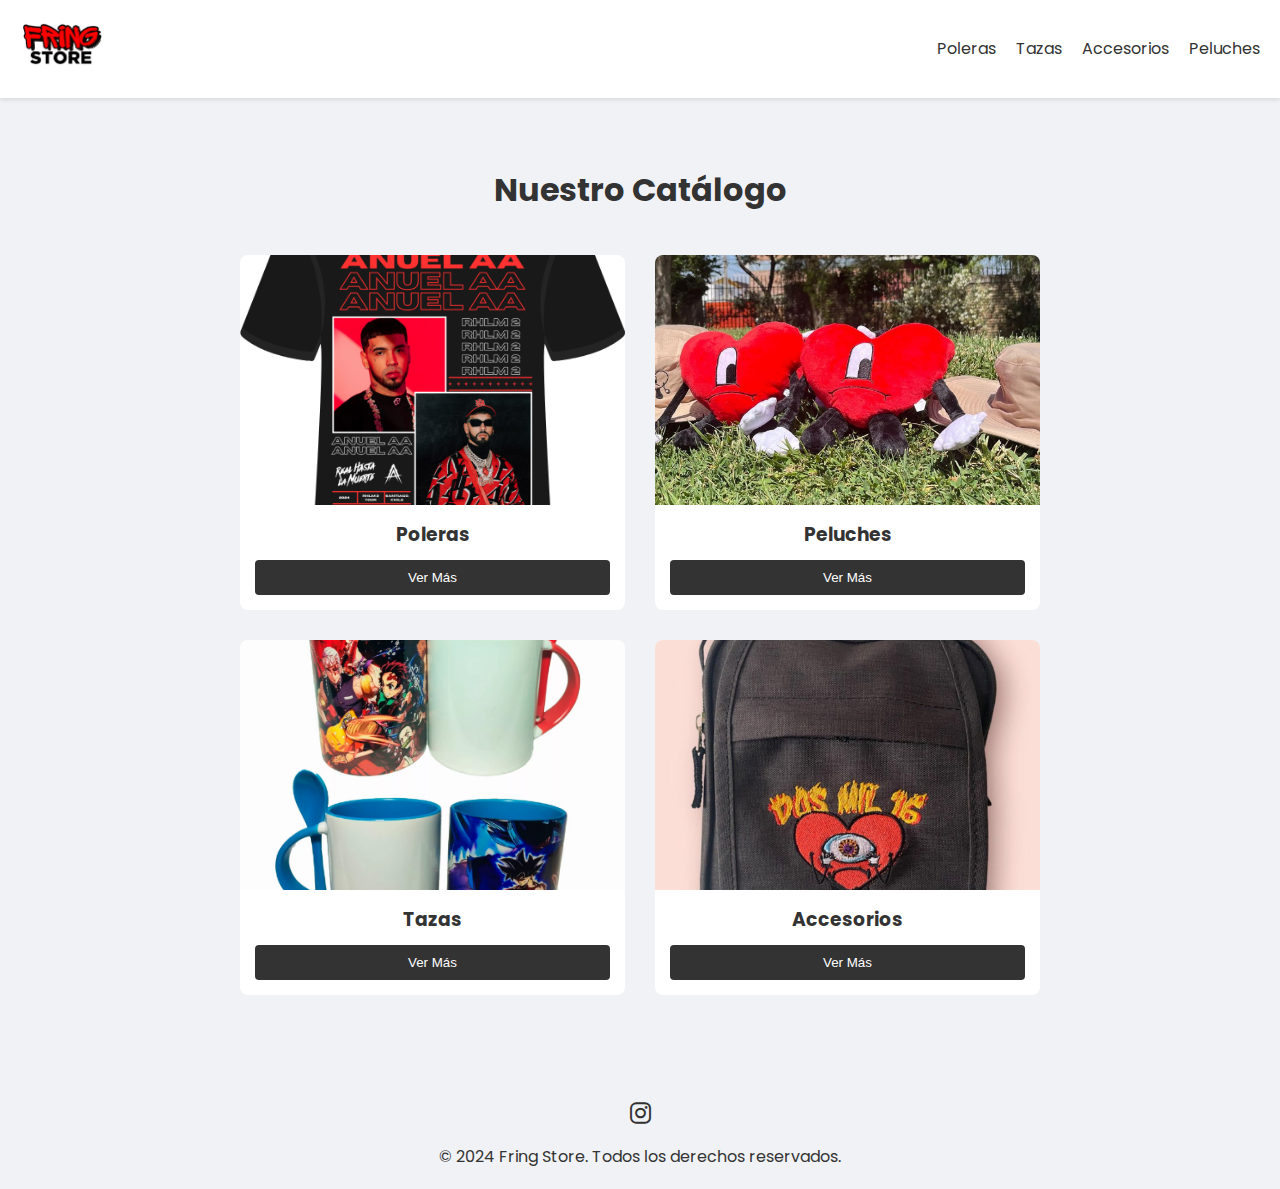
==== index.html @ 5157210a "Add files via upload" ====
<!DOCTYPE html>
<html lang="es">
<head>
    <meta charset="UTF-8">
    <meta name="viewport" content="width=device-width, initial-scale=1.0">
    <title>Fring Store - Catalogo</title>
    <link rel="icon" href="img/title.PNG">
    <link href="https://fonts.googleapis.com/css2?family=Poppins:wght@300;400;600&display=swap" rel="stylesheet">
    <link rel="stylesheet" href="https://cdnjs.cloudflare.com/ajax/libs/font-awesome/6.0.0-beta3/css/all.min.css">
    <style>
       
        body {
            font-family: 'Poppins', sans-serif;
            margin: 0;
            padding: 0;
            background-color: #f0f2f5;
            color: #333333;
            line-height: 1.6;
        }

        .contenedor {
            margin: 0 auto;
            padding: 0 20px;
        }
     
        header {
            background-color: #ffffff;
            box-shadow: 0 2px 4px rgba(0,0,0,0.1);
            padding: 20px 0;
        }

        header .contenedor {
            display: flex;
            justify-content: space-between;
            align-items: center;
        }

        .logo {
            height: 50px;
            width: auto;
        }

        nav ul {
            list-style-type: none;
            padding: 0;
            display: flex;
        }

        nav ul li {
            margin-left: 20px;
        }

        nav ul li a {
            text-decoration: none;
            color: #333333;
            font-weight: 400;
            transition: color 0.3s ease;
        }

        nav ul li a:hover {
            color: #007bff;
        }
        

       
        main {
            padding: 40px 0;
        }

        h2 {
            text-align: center;
            margin-bottom: 40px;
            font-size: 2rem;
        }

        .rejilla {
            display: grid;
            grid-template-columns: repeat(2, 1fr);
            gap: 30px;
            max-width: 800px;
            margin: 0 auto;
        }

        .tarjeta {
            background-color: #ffffff;
            border-radius: 8px;
            overflow: hidden;
            transition: transform 0.3s ease;
            display: flex;
            flex-direction: column;
        }

        .tarjeta:hover {
            transform: translateY(-5px);
        }

        .tarjeta img {
            width: 100%;
            height: 250px;
            object-fit: cover;
        }

        .contenido-tarjeta {
            padding: 15px;
            display: flex;
            flex-direction: column;
            justify-content: space-between;
            flex-grow: 1;
        }

        .tarjeta h3 {
            text-align: center;
            margin: 0 0 10px 0;
        }

        .tarjeta button {
            display: block;
            width: 100%;
            padding: 10px;
            background-color: #333333;
            color: #ffffff;
            border: none;
            border-radius: 4px;
            cursor: pointer;
            transition: background-color 0.3s ease;
        }

        .tarjeta button:hover {
            background-color: #000000;
        }

       
        footer {
           
            padding: 20px 0;
            margin-top: 40px;
        }

        footer .contenedor {
            display: flex;
            flex-direction: column;
            align-items: center;
        }

        .enlaces-sociales {
            margin-bottom: 10px;
        }

        .enlaces-sociales a {
            color: #333333;
            font-size: 24px;
            transition: color 0.3s ease;
        }

        .enlaces-sociales a:hover {
            color: #007bff;
        }

        .texto-pie {
            margin: 0;
            text-align: center;
        }
        .redirigir {
            text-decoration: none;
        }
        
     
        @media (max-width: 768px) {
            header .contenedor {
                flex-direction: column;
            }

            nav ul {
                margin-top: 20px;
            }

            nav ul li {
                margin: 0 10px;
            }

            .rejilla {
                grid-template-columns: 1fr;
            }
        }
        a, a:visited {
            color: inherit;
            text-decoration: none;
        }
        .logo {
    transition: filter 0.5s ease; 
  
}

.logo:hover {
  filter: drop-shadow(0px 0px 5px blue);
  opacity: 0.7; 
  filter: brightness(1.2 blue); 
  transition: filter 0.3s ease;
}
    </style>
</head>
<body>
    <header>
        <div class="contenedor">
            <a href="/catalogo"> 
                <img src="img/logo.PNG" alt="Fring Store Logo" class="logo">
            </a>
            <nav>
                <ul>
                    <li><a href="/poleras.html">Poleras</a></li>
                    <li><a href="/proximamente.html">Tazas</a></li>
                    <li><a href="/accesorios.html">Accesorios</a></li>
                    <li><a href="/proximamente.html">Peluches</a></li>
                </ul>
            </nav>
        </div>
    </header>

    <main>
        <section id="catalogo" class="contenedor">
            <h2>Nuestro Catálogo</h2>
            <div class="rejilla">
                <a href="/poleras.html" class="redirigir">
                <div class="tarjeta" id="poleras">
                    <img src="img/anuel.png" alt="Poleras">
                    <div class="contenido-tarjeta">
                        <h3>Poleras</h3>
                        <button>Ver Más</button>
                    </div>
                </div></a>
                <a href="/accesorios.html" class="redirigir">
                <div class="tarjeta" id="peluches">
                    <img src="img/peluche.png" alt="Peluches">
                    <div class="contenido-tarjeta">
                        <h3>Peluches</h3>
                        <button>Ver Más</button>
                    </div>
                </div></a>
                <a href="/proximamente.html" class="redirigir">
                <div class="tarjeta" id="tazas">
                    <img src="img/tazas.png" alt="Tazas">
                    <div class="contenido-tarjeta">
                        <h3>Tazas</h3>
                        <button>Ver Más</button>
                    </div>
                </div></a>
                <a href="/proximamente.html" class="redirigir">
                <div class="tarjeta" id="accesorios">
                    <img src="img/accesorios.png" alt="Accesorios">
                    <div class="contenido-tarjeta">
                        <h3>Accesorios</h3>
                        <button>Ver Más</button>
                    </div>
                </div></a>
            </div>
        </section>
    </main>

    <footer>
        <div class="contenedor">
            <div class="enlaces-sociales">
                <a href="https://www.instagram.com/fring_store" target="_blank" rel="noopener noreferrer"><i class="fab fa-instagram"></i></a>
            </div>
            <p class="texto-pie">&copy; 2024 Fring Store. Todos los derechos reservados.</p>
        </div>
    </footer>
</body>
</html>
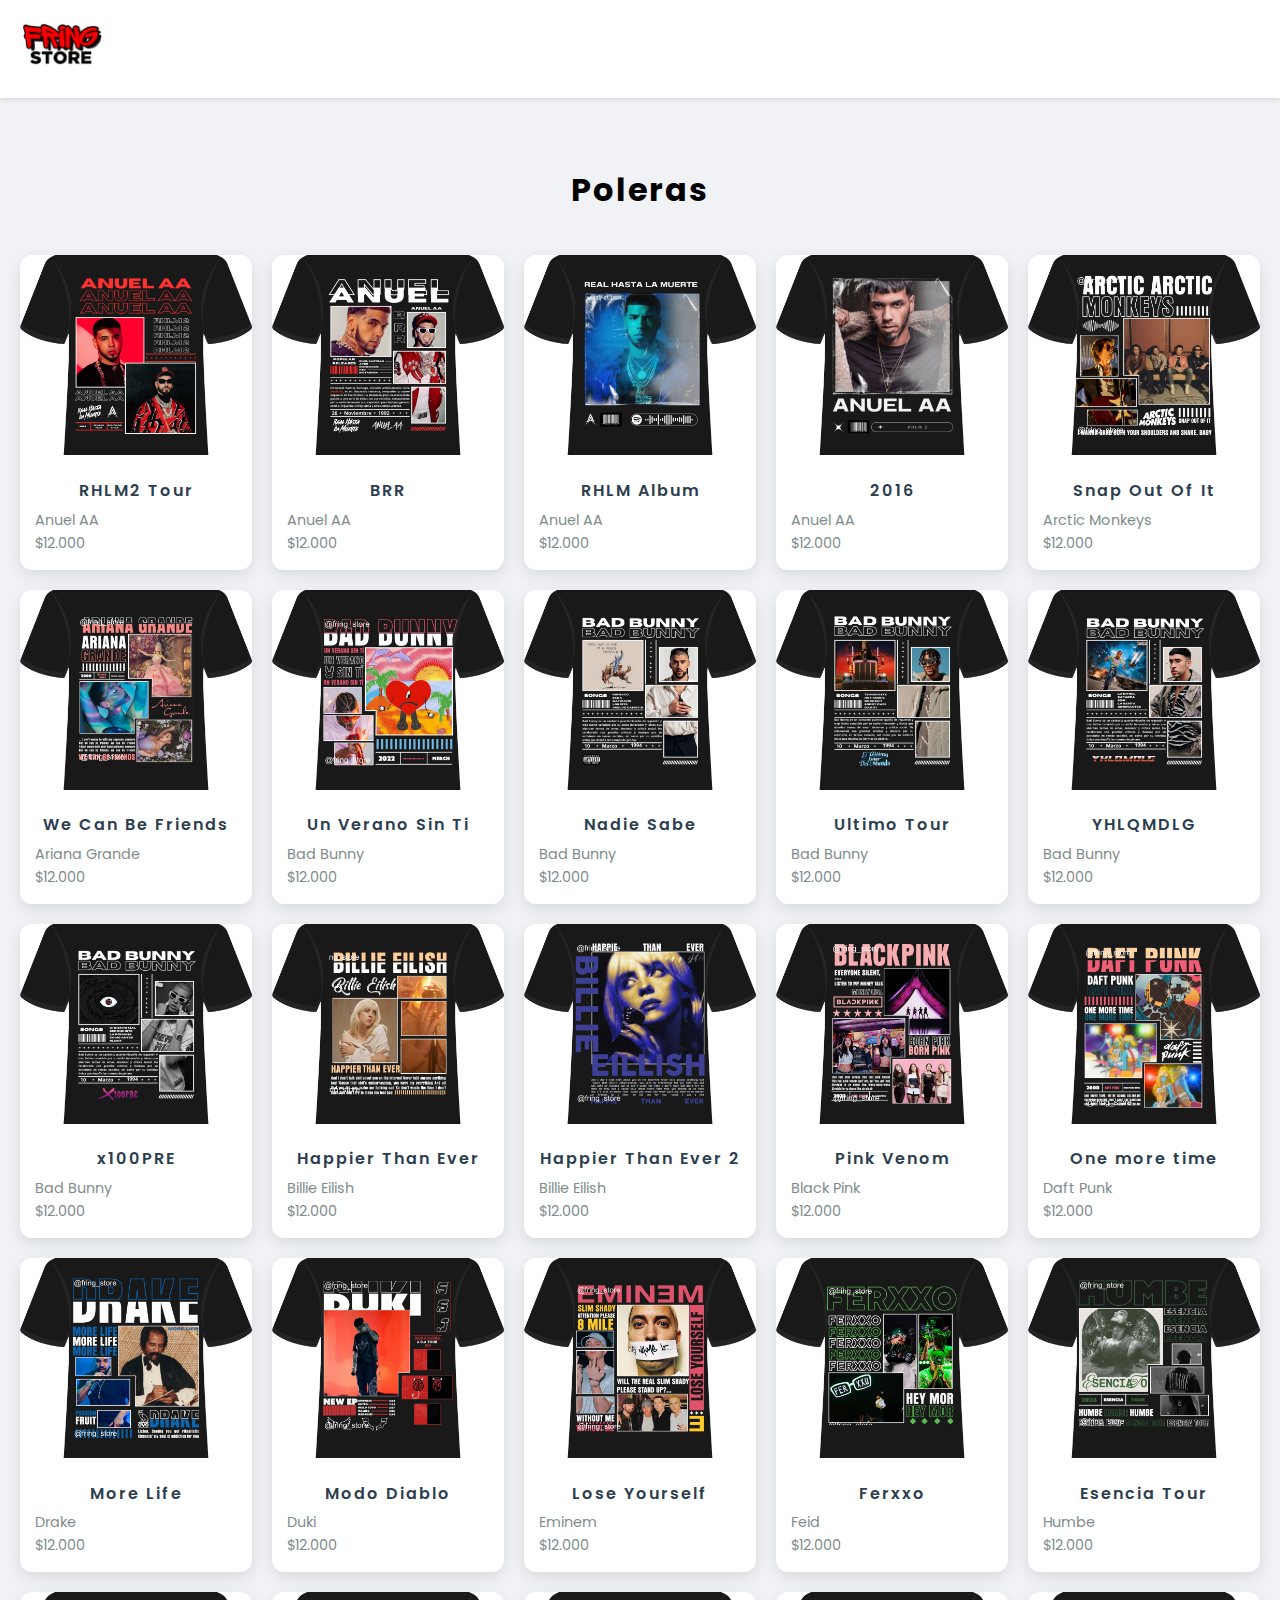
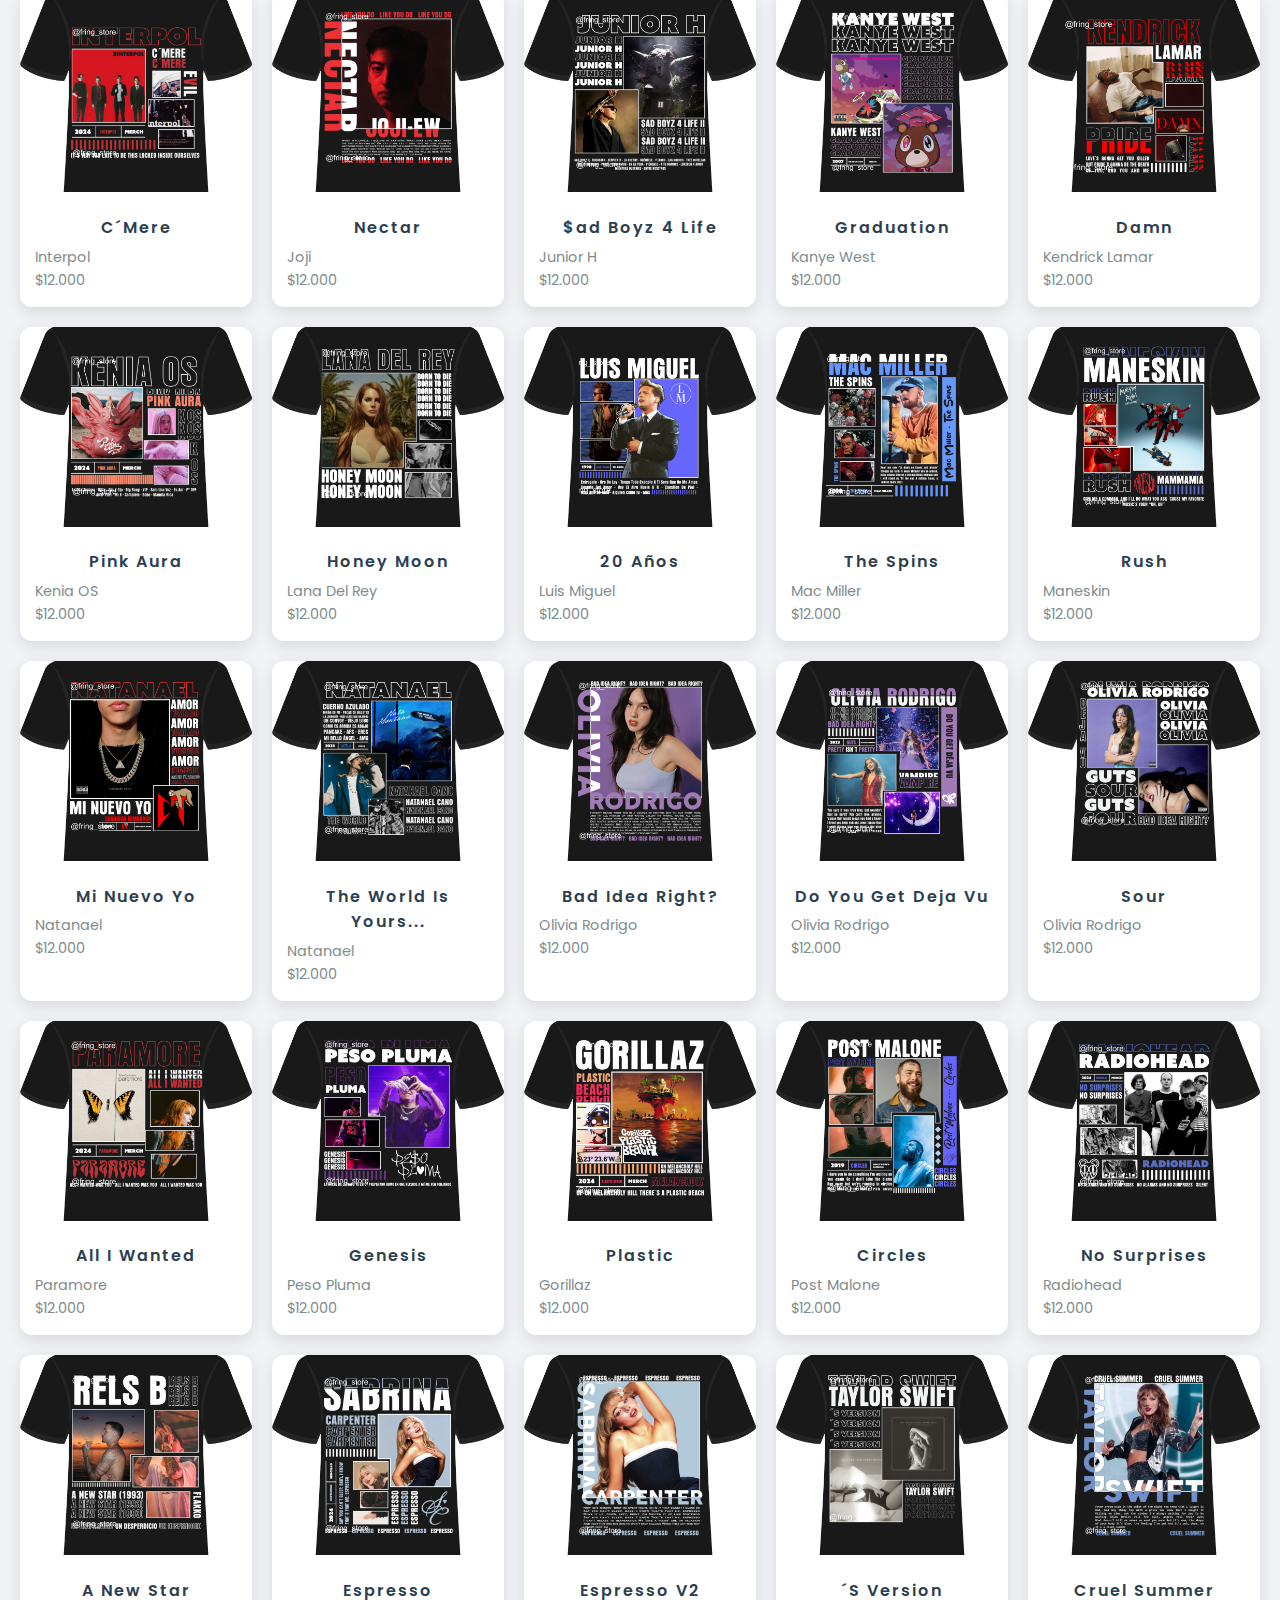
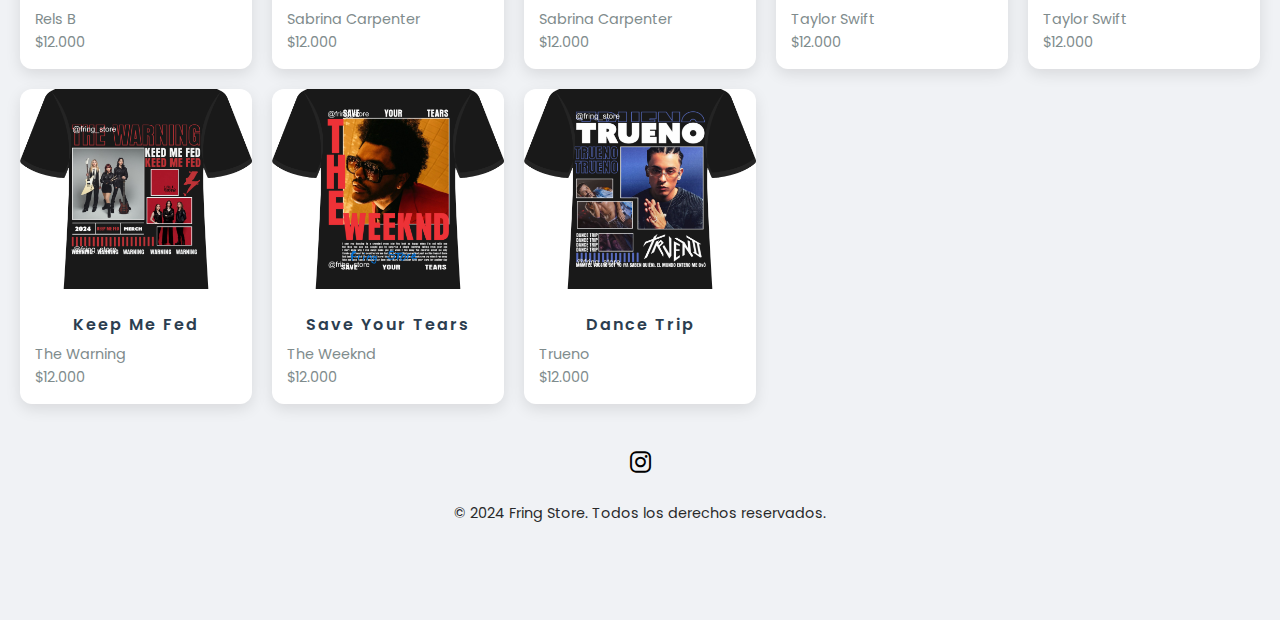
==== commit b069c7b8: "Update index.html" ====
--- a/index.html
+++ b/index.html
@@ -3,266 +3,448 @@
 <head>
     <meta charset="UTF-8">
     <meta name="viewport" content="width=device-width, initial-scale=1.0">
-    <title>Fring Store - Catalogo</title>
+    <title>Fring Store - Catálogo de Camisetas de Cantantes</title>
     <link rel="icon" href="img/title.PNG">
     <link href="https://fonts.googleapis.com/css2?family=Poppins:wght@300;400;600&display=swap" rel="stylesheet">
-    <link rel="stylesheet" href="https://cdnjs.cloudflare.com/ajax/libs/font-awesome/6.0.0-beta3/css/all.min.css">
-    <style>
-       
-        body {
-            font-family: 'Poppins', sans-serif;
-            margin: 0;
-            padding: 0;
-            background-color: #f0f2f5;
-            color: #333333;
-            line-height: 1.6;
-        }
+    <link rel="stylesheet" href="https://cdnjs.cloudflare.com/ajax/libs/font-awesome/6.4.0/css/all.min.css">
+    <link rel="stylesheet" href="styles.css">
+</head>
 
-        .contenedor {
-            margin: 0 auto;
-            padding: 0 20px;
-        }
-     
-        header {
-            background-color: #ffffff;
-            box-shadow: 0 2px 4px rgba(0,0,0,0.1);
-            padding: 20px 0;
-        }
-
-        header .contenedor {
-            display: flex;
-            justify-content: space-between;
-            align-items: center;
-        }
-
-        .logo {
-            height: 50px;
-            width: auto;
-        }
-
-        nav ul {
-            list-style-type: none;
-            padding: 0;
-            display: flex;
-        }
-
-        nav ul li {
-            margin-left: 20px;
-        }
-
-        nav ul li a {
-            text-decoration: none;
-            color: #333333;
-            font-weight: 400;
-            transition: color 0.3s ease;
-        }
-
-        nav ul li a:hover {
-            color: #007bff;
-        }
-        
-
-       
-        main {
-            padding: 40px 0;
-        }
-
-        h2 {
-            text-align: center;
-            margin-bottom: 40px;
-            font-size: 2rem;
-        }
-
-        .rejilla {
-            display: grid;
-            grid-template-columns: repeat(2, 1fr);
-            gap: 30px;
-            max-width: 800px;
-            margin: 0 auto;
-        }
-
-        .tarjeta {
-            background-color: #ffffff;
-            border-radius: 8px;
-            overflow: hidden;
-            transition: transform 0.3s ease;
-            display: flex;
-            flex-direction: column;
-        }
-
-        .tarjeta:hover {
-            transform: translateY(-5px);
-        }
-
-        .tarjeta img {
-            width: 100%;
-            height: 250px;
-            object-fit: cover;
-        }
-
-        .contenido-tarjeta {
-            padding: 15px;
-            display: flex;
-            flex-direction: column;
-            justify-content: space-between;
-            flex-grow: 1;
-        }
-
-        .tarjeta h3 {
-            text-align: center;
-            margin: 0 0 10px 0;
-        }
-
-        .tarjeta button {
-            display: block;
-            width: 100%;
-            padding: 10px;
-            background-color: #333333;
-            color: #ffffff;
-            border: none;
-            border-radius: 4px;
-            cursor: pointer;
-            transition: background-color 0.3s ease;
-        }
-
-        .tarjeta button:hover {
-            background-color: #000000;
-        }
-
-       
-        footer {
-           
-            padding: 20px 0;
-            margin-top: 40px;
-        }
-
-        footer .contenedor {
-            display: flex;
-            flex-direction: column;
-            align-items: center;
-        }
-
-        .enlaces-sociales {
-            margin-bottom: 10px;
-        }
-
-        .enlaces-sociales a {
-            color: #333333;
-            font-size: 24px;
-            transition: color 0.3s ease;
-        }
-
-        .enlaces-sociales a:hover {
-            color: #007bff;
-        }
-
-        .texto-pie {
-            margin: 0;
-            text-align: center;
-        }
-        .redirigir {
-            text-decoration: none;
-        }
-        
-     
-        @media (max-width: 768px) {
-            header .contenedor {
-                flex-direction: column;
-            }
-
-            nav ul {
-                margin-top: 20px;
-            }
-
-            nav ul li {
-                margin: 0 10px;
-            }
-
-            .rejilla {
-                grid-template-columns: 1fr;
-            }
-        }
-        a, a:visited {
-            color: inherit;
-            text-decoration: none;
-        }
-        .logo {
-    transition: filter 0.5s ease; 
-  
-}
-
-.logo:hover {
-  filter: drop-shadow(0px 0px 5px blue);
-  opacity: 0.7; 
-  filter: brightness(1.2 blue); 
-  transition: filter 0.3s ease;
-}
-    </style>
-</head>
 <body>
     <header>
         <div class="contenedor">
-            <a href="/catalogo"> 
+            <a href="/index.html"> 
                 <img src="img/logo.PNG" alt="Fring Store Logo" class="logo">
             </a>
-            <nav>
-                <ul>
-                    <li><a href="/poleras.html">Poleras</a></li>
-                    <li><a href="/proximamente.html">Tazas</a></li>
-                    <li><a href="/accesorios.html">Accesorios</a></li>
-                    <li><a href="/proximamente.html">Peluches</a></li>
-                </ul>
-            </nav>
+            
         </div>
     </header>
+    <main>
+    <div class="container">
+        <h2>Poleras</h2>
+        <div class="product-grid">
+            <div class="product-card">
+                <img src="img/anuel.png" alt="" class="product-image">
+                <div class="product-info">
+                    <h2 class="product-name">RHLM2 Tour</h2>
+                    <p class="product-artist">Anuel AA</p>
+                    <p class="product-artist">$12.000</p>
+                </div>
+            </div>
+            <div class="product-card">
+                <img src="img/45.png" alt="" class="product-image">
+                <div class="product-info">
+                    <h2 class="product-name">BRR</h2>
+                    <p class="product-artist">Anuel AA</p>
+                    <p class="product-artist">$12.000</p>
+                </div>
+            </div>
+            <div class="product-card">
+                <img src="img/46.png" alt="" class="product-image">
+                <div class="product-info">
+                    <h2 class="product-name">RHLM Album</h2>
+                    <p class="product-artist">Anuel AA</p>
+                    <p class="product-artist">$12.000</p>
+                </div>
+            </div>
+            <div class="product-card">
+                <img src="img/47.png" alt="" class="product-image">
+                <div class="product-info">
+                    <h2 class="product-name">2016</h2>
+                    <p class="product-artist">Anuel AA</p>
+                    <p class="product-artist">$12.000</p>
+                </div>
+            </div>
+            <div class="product-card">
+                <img src="img/1.png" alt="" class="product-image">
+                <div class="product-info">
+                    <h2 class="product-name">Snap Out Of It</h2>
+                    <p class="product-artist">Arctic Monkeys</p>
+                    <p class="product-artist">$12.000</p>
+                </div>
+            </div>
+            <div class="product-card">
+                <img src="img/2.png" alt="" class="product-image">
+                <div class="product-info">
+                    <h2 class="product-name">We Can Be Friends</h2>
+                    <p class="product-artist">Ariana Grande</p>
+                    <p class="product-artist">$12.000</p>
+                </div>
+            </div>
+            <div class="product-card">
+                <img src="img/3.png" alt="" class="product-image">
+                <div class="product-info">
+                    <h2 class="product-name">Un Verano Sin Ti</h2>
+                    <p class="product-artist">Bad Bunny</p>
+                    <p class="product-artist">$12.000</p>
+                </div>
+            </div>
+            <div class="product-card">
+                <img src="img/41.png" alt="" class="product-image">
+                <div class="product-info">
+                    <h2 class="product-name">Nadie Sabe</h2>
+                    <p class="product-artist">Bad Bunny</p>
+                    <p class="product-artist">$12.000</p>
+                </div>
+            </div>
+            <div class="product-card">
+                <img src="img/42.png" alt="" class="product-image">
+                <div class="product-info">
+                    <h2 class="product-name">Ultimo Tour</h2>
+                    <p class="product-artist">Bad Bunny</p>
+                    <p class="product-artist">$12.000</p>
+                </div>
+            </div>
+            <div class="product-card">
+                <img src="img/43.png" alt="" class="product-image">
+                <div class="product-info">
+                    <h2 class="product-name">YHLQMDLG</h2>
+                    <p class="product-artist">Bad Bunny</p>
+                    <p class="product-artist">$12.000</p>
+                </div>
+            </div>
+            <div class="product-card">
+                <img src="img/44.png" alt="" class="product-image">
+                <div class="product-info">
+                    <h2 class="product-name">x100PRE</h2>
+                    <p class="product-artist">Bad Bunny</p>
+                    <p class="product-artist">$12.000</p>
+                </div>
+            </div>
+            <div class="product-card">
+                <img src="img/4.png" alt="" class="product-image">
+                <div class="product-info">
+                    <h2 class="product-name">Happier Than Ever</h2>
+                    <p class="product-artist">Billie Eilish</p>
+                    <p class="product-artist">$12.000</p>
+                </div>
+            </div>
+            <div class="product-card">
+                <img src="img/5.png" alt="" class="product-image">
+                <div class="product-info">
+                    <h2 class="product-name">Happier Than Ever 2</h2>
+                    <p class="product-artist">Billie Eilish</p>
+                    <p class="product-artist">$12.000</p>
+                </div>
+            </div>
+            <div class="product-card">
+                <img src="img/6.png" alt="" class="product-image">
+                <div class="product-info">
+                    <h2 class="product-name">Pink Venom</h2>
+                    <p class="product-artist">Black Pink</p>
+                    <p class="product-artist">$12.000</p>
+                </div>
+            </div>
+            <div class="product-card">
+                <img src="img/7.png" alt="" class="product-image">
+                <div class="product-info">
+                    <h2 class="product-name">One more time</h2>
+                    <p class="product-artist">Daft Punk</p>
+                    <p class="product-artist">$12.000</p>
+                </div>
+            </div>
+            <div class="product-card">
+                <img src="img/8.png" alt="" class="product-image">
+                <div class="product-info">
+                    <h2 class="product-name">More Life</h2>
+                    <p class="product-artist">Drake</p>
+                    <p class="product-artist">$12.000</p>
+                </div>
+            </div>
+            <div class="product-card">
+                <img src="img/9.png" alt="" class="product-image">
+                <div class="product-info">
+                    <h2 class="product-name">Modo Diablo</h2>
+                    <p class="product-artist">Duki</p>
+                    <p class="product-artist">$12.000</p>
+                </div>
+            </div>
+            <div class="product-card">
+                <img src="img/10.png" alt="" class="product-image">
+                <div class="product-info">
+                    <h2 class="product-name">Lose Yourself</h2>
+                    <p class="product-artist">Eminem</p>
+                    <p class="product-artist">$12.000</p>
+                </div>
+            </div>
+            <div class="product-card">
+                <img src="img/11.png" alt="" class="product-image">
+                <div class="product-info">
+                    <h2 class="product-name">Ferxxo</h2>
+                    <p class="product-artist">Feid</p>
+                    <p class="product-artist">$12.000</p>
+                </div>
+            </div>
+            <div class="product-card">
+                <img src="img/12.png" alt="" class="product-image">
+                <div class="product-info">
+                    <h2 class="product-name">Esencia Tour</h2>
+                    <p class="product-artist">Humbe</p>
+                    <p class="product-artist">$12.000</p>
+                </div>
+            </div>
+            <div class="product-card">
+                <img src="img/13.png" alt="" class="product-image">
+                <div class="product-info">
+                    <h2 class="product-name">C´Mere</h2>
+                    <p class="product-artist">Interpol</p>
+                    <p class="product-artist">$12.000</p>
+                </div>
+            </div>
+            <div class="product-card">
+                <img src="img/14.png" alt="" class="product-image">
+                <div class="product-info">
+                    <h2 class="product-name">Nectar</h2>
+                    <p class="product-artist">Joji</p>
+                    <p class="product-artist">$12.000</p>
+                </div>
+            </div>
+            <div class="product-card">
+                <img src="img/15.png" alt="" class="product-image">
+                <div class="product-info">
+                    <h2 class="product-name">$ad Boyz 4 Life</h2>
+                    <p class="product-artist">Junior H</p>
+                    <p class="product-artist">$12.000</p>
+                </div>
+            </div>
+            <div class="product-card">
+                <img src="img/16.png" alt="" class="product-image">
+                <div class="product-info">
+                    <h2 class="product-name">Graduation</h2>
+                    <p class="product-artist">Kanye West</p>
+                    <p class="product-artist">$12.000</p>
+                </div>
+            </div>
+            <div class="product-card">
+                <img src="img/17.png" alt="" class="product-image">
+                <div class="product-info">
+                    <h2 class="product-name">Damn</h2>
+                    <p class="product-artist">Kendrick Lamar</p>
+                    <p class="product-artist">$12.000</p>
+                </div>
+            </div>
+            <div class="product-card">
+                <img src="img/18.png" alt="" class="product-image">
+                <div class="product-info">
+                    <h2 class="product-name">Pink Aura</h2>
+                    <p class="product-artist">Kenia OS</p>
+                    <p class="product-artist">$12.000</p>
+                </div>
+            </div>
+            <div class="product-card">
+                <img src="img/19.png" alt="" class="product-image">
+                <div class="product-info">
+                    <h2 class="product-name">Honey Moon</h2>
+                    <p class="product-artist">Lana Del Rey</p>
+                    <p class="product-artist">$12.000</p>
+                </div>
+            </div>
+            <div class="product-card">
+                <img src="img/20.png" alt="" class="product-image">
+                <div class="product-info">
+                    <h2 class="product-name">20 Años</h2>
+                    <p class="product-artist">Luis Miguel</p>
+                    <p class="product-artist">$12.000</p>
+                </div>
+            </div>
+            <div class="product-card">
+                <img src="img/21.png" alt="" class="product-image">
+                <div class="product-info">
+                    <h2 class="product-name">The Spins</h2>
+                    <p class="product-artist">Mac Miller</p>
+                    <p class="product-artist">$12.000</p>
+                </div>
+            </div>
+            <div class="product-card">
+                <img src="img/22.png" alt="" class="product-image">
+                <div class="product-info">
+                    <h2 class="product-name">Rush</h2>
+                    <p class="product-artist">Maneskin</p>
+                    <p class="product-artist">$12.000</p>
+                </div>
+            </div>
+            <div class="product-card">
+                <img src="img/23.png" alt="" class="product-image">
+                <div class="product-info">
+                    <h2 class="product-name">Mi Nuevo Yo</h2>
+                    <p class="product-artist">Natanael</p>
+                    <p class="product-artist">$12.000</p>
+                </div>
+            </div>
+            <div class="product-card">
+                <img src="img/24.png" alt="" class="product-image">
+                <div class="product-info">
+                    <h2 class="product-name">The World Is Yours...</h2>
+                    <p class="product-artist">Natanael</p>
+                    <p class="product-artist">$12.000</p>
+                </div>
+            </div>
+            <div class="product-card">
+                <img src="img/25.png" alt="" class="product-image">
+                <div class="product-info">
+                    <h2 class="product-name">Bad Idea Right?</h2>
+                    <p class="product-artist">Olivia Rodrigo</p>
+                    <p class="product-artist">$12.000</p>
+                </div>
+            </div>
+            <div class="product-card">
+                <img src="img/26.png" alt="" class="product-image">
+                <div class="product-info">
+                    <h2 class="product-name">Do You Get Deja Vu</h2>
+                    <p class="product-artist">Olivia Rodrigo</p>
+                    <p class="product-artist">$12.000</p>
+                </div>
+            </div>
+            <div class="product-card">
+                <img src="img/27.png" alt="" class="product-image">
+                <div class="product-info">
+                    <h2 class="product-name">Sour</h2>
+                    <p class="product-artist">Olivia Rodrigo</p>
+                    <p class="product-artist">$12.000</p>
+                </div>
+            </div>
+            <div class="product-card">
+                <img src="img/28.png" alt="" class="product-image">
+                <div class="product-info">
+                    <h2 class="product-name">All I Wanted</h2>
+                    <p class="product-artist">Paramore</p>
+                    <p class="product-artist">$12.000</p>
+                </div>
+            </div>
+            <div class="product-card">
+                <img src="img/29.png" alt="" class="product-image">
+                <div class="product-info">
+                    <h2 class="product-name">Genesis</h2>
+                    <p class="product-artist">Peso Pluma</p>
+                    <p class="product-artist">$12.000</p>
+                </div>
+            </div>
+            <div class="product-card">
+                <img src="img/30.png" alt="" class="product-image">
+                <div class="product-info">
+                    <h2 class="product-name">Plastic</h2>
+                    <p class="product-artist">Gorillaz</p>
+                    <p class="product-artist">$12.000</p>
+                </div>
+            </div>
+            <div class="product-card">
+                <img src="img/31.png" alt="" class="product-image">
+                <div class="product-info">
+                    <h2 class="product-name">Circles</h2>
+                    <p class="product-artist">Post Malone</p>
+                    <p class="product-artist">$12.000</p>
+                </div>
+            </div>
+            <div class="product-card">
+                <img src="img/32.png" alt="" class="product-image">
+                <div class="product-info">
+                    <h2 class="product-name">No Surprises</h2>
+                    <p class="product-artist">Radiohead</p>
+                    <p class="product-artist">$12.000</p>
+                </div>
+            </div>
+            <div class="product-card">
+                <img src="img/33.png" alt="" class="product-image">
+                <div class="product-info">
+                    <h2 class="product-name">A New Star</h2>
+                    <p class="product-artist">Rels B</p>
+                    <p class="product-artist">$12.000</p>
+                </div>
+            </div>
+            <div class="product-card">
+                <img src="img/34.png" alt="" class="product-image">
+                <div class="product-info">
+                    <h2 class="product-name">Espresso</h2>
+                    <p class="product-artist">Sabrina Carpenter</p>
+                    <p class="product-artist">$12.000</p>
+                </div>
+            </div>
+            <div class="product-card">
+                <img src="img/35.png" alt="" class="product-image">
+                <div class="product-info">
+                    <h2 class="product-name">Espresso V2</h2>
+                    <p class="product-artist">Sabrina Carpenter</p>
+                    <p class="product-artist">$12.000</p>
+                </div>
+            </div>
+            <div class="product-card">
+                <img src="img/36.png" alt="" class="product-image">
+                <div class="product-info">
+                    <h2 class="product-name">´S Version</h2>
+                    <p class="product-artist">Taylor Swift</p>
+                    <p class="product-artist">$12.000</p>
+                </div>
+            </div>
+            <div class="product-card">
+              <img src="img/37.png" alt="" class="product-image">
+              <div class="product-info">
+                  <h2 class="product-name">Cruel Summer</h2>
+                  <p class="product-artist">Taylor Swift</p>
+                  <p class="product-artist">$12.000</p>
+              </div>
+          </div>
+          <div class="product-card">
+                <img src="img/38.png" alt="" class="product-image">
+                <div class="product-info">
+                    <h2 class="product-name">Keep Me Fed</h2>
+                    <p class="product-artist">The Warning</p>
+                    <p class="product-artist">$12.000</p>
+                </div>
+            </div>
+            <div class="product-card">
+              <img src="img/39.png" alt="" class="product-image">
+              <div class="product-info">
+                  <h2 class="product-name">Save Your Tears</h2>
+                  <p class="product-artist">The Weeknd</p>
+                  <p class="product-artist">$12.000</p>
+              </div>
+          </div>
+          <div class="product-card">
+            <img src="img/40.png" alt="" class="product-image">
+            <div class="product-info">
+                <h2 class="product-name">Dance Trip</h2>
+                <p class="product-artist">Trueno</p>
+                <p class="product-artist">$12.000</p>
+            </div>
+        </div>
+        </div>
+    </div>
+    <div id="imageModal" class="modal">
+      <span class="close">&times;</span>
+      <img class="modal-content" id="modalImage">
+  </div>
+  <footer>
+    <div class="container">
+        <div class="social-links">
+            <a href="https://www.instagram.com/fring_store" target="_blank"><i class="fab fa-instagram"></i></a>
+        </div>
+        <p class="footer-text">&copy; 2024 Fring Store. Todos los derechos reservados.</p>
+    </div>
+</main>
+</footer>
+  <script>
+      const modal = document.getElementById('imageModal');
+      const modalImg = document.getElementById('modalImage');
+      const closeBtn = document.getElementsByClassName('close')[0];
+      const productCards = document.querySelectorAll('.product-card');
 
-    <main>
-        <section id="catalogo" class="contenedor">
-            <h2>Nuestro Catálogo</h2>
-            <div class="rejilla">
-                <a href="/poleras.html" class="redirigir">
-                <div class="tarjeta" id="poleras">
-                    <img src="img/anuel.png" alt="Poleras">
-                    <div class="contenido-tarjeta">
-                        <h3>Poleras</h3>
-                        <button>Ver Más</button>
-                    </div>
-                </div></a>
-                <a href="/accesorios.html" class="redirigir">
-                <div class="tarjeta" id="peluches">
-                    <img src="img/peluche.png" alt="Peluches">
-                    <div class="contenido-tarjeta">
-                        <h3>Peluches</h3>
-                        <button>Ver Más</button>
-                    </div>
-                </div></a>
-                <a href="/proximamente.html" class="redirigir">
-                <div class="tarjeta" id="tazas">
-                    <img src="img/tazas.png" alt="Tazas">
-                    <div class="contenido-tarjeta">
-                        <h3>Tazas</h3>
-                        <button>Ver Más</button>
-                    </div>
-                </div></a>
-                <a href="/proximamente.html" class="redirigir">
-                <div class="tarjeta" id="accesorios">
-                    <img src="img/accesorios.png" alt="Accesorios">
-                    <div class="contenido-tarjeta">
-                        <h3>Accesorios</h3>
-                        <button>Ver Más</button>
-                    </div>
-                </div></a>
-            </div>
-        </section>
-    </main>
+      productCards.forEach(card => {
+          card.addEventListener('click', function() {
+              const img = this.querySelector('.product-image');
+              modal.style.display = 'block';
+              modalImg.src = img.src.replace('200&width=200', '800&width=800');
+          });
+      });
 
-    <footer>
-        <div class="contenedor">
-            <div class="enlaces-sociales">
-                <a href="https://www.instagram.com/fring_store" target="_blank" rel="noopener noreferrer"><i class="fab fa-instagram"></i></a>
-            </div>
-            <p class="texto-pie">&copy; 2024 Fring Store. Todos los derechos reservados.</p>
-        </div>
-    </footer>
+      closeBtn.onclick = function() {
+          modal.style.display = 'none';
+      }
+
+      window.onclick = function(event) {
+          if (event.target == modal) {
+              modal.style.display = 'none';
+          }
+      }
+  </script>
 </body>
 </html>
--- a/styles.css
+++ b/styles.css
@@ -0,0 +1,318 @@
+
+body {
+    font-family: 'Poppins', sans-serif;
+    line-height: 1.6;
+    margin: 0;
+    padding: 0;
+    background-color: #f0f2f5;
+    color: #333;
+}
+.contenedor {
+    margin: 0 auto;
+    padding: 0 20px;
+}
+main {
+    padding: 40px 0;
+}
+
+/* Encabezado */
+header {
+   background-color: #fff;
+    padding: 20px 0;
+    box-shadow: 0 2px 4px rgba(0,0,0,0.1);
+}
+.container {
+    max-width: 1400px;
+    margin: 0 auto;
+    padding: 0 20px;
+}
+header .contenedor {
+            display: flex;
+            justify-content: space-between;
+            align-items: center;
+            background-color: #fff;
+            
+            
+        }
+
+nav {
+    display: flex;
+    justify-content: space-between;
+    align-items: center;
+    
+}
+
+.logo {
+    font-size: 1.5em;
+    font-weight: bold;
+    color: #000;
+    text-decoration: none;
+}
+
+.nav-links {
+    display: flex;
+    list-style: none;
+    margin: 0;
+    padding: 0;
+}
+
+.nav-links li {
+    margin-left: 20px;
+}
+
+.nav-links a {
+    color: #333;
+    text-decoration: none;
+    font-weight: 500;
+    transition: color 0.3s ease;
+}
+
+.nav-links a:hover, .nav-links a.active {
+    color: #0985eb;
+}
+
+.hero {
+    text-align: center;
+    padding: 100px 0;
+    background-image: url('path-to-your-hero-image.jpg');
+    background-size: cover;
+    background-position: center;
+    color: #fff;
+}
+
+.hero h1 {
+    font-size: 3em;
+    margin-bottom: 20px;
+}
+
+.hero p {
+    font-size: 1.2em;
+    margin-bottom: 30px;
+}
+
+.btn-primary {
+    display: inline-block;
+    background-color: #0985eb;
+    color: #fff;
+    padding: 12px 24px;
+    border-radius: 4px;
+    text-decoration: none;
+    font-weight: 600;
+    transition: background-color 0.3s ease;
+}
+
+.btn-primary:hover {
+    background-color: #0056b3;
+}
+
+h1, h2 {
+    text-align: center;
+    color: #000;
+    font-size: 32px;
+    margin-bottom: 40px;
+   
+    letter-spacing: 2px;
+}
+
+.product-grid {
+    display: grid;
+    grid-template-columns: repeat(auto-fill, minmax(200px, 1fr));
+    gap: 20px;
+}
+.product-card {
+    background-color: #fff;
+    border-radius: 12px;
+    box-shadow: 0 5px 15px rgba(0, 0, 0, 0.1);
+    overflow: hidden;
+    transition: all 0.3s ease;
+}
+
+.product-card:hover {
+    transform: translateY(-5px);
+    box-shadow: 0 8px 20px rgba(0, 0, 0, 0.15);
+}
+
+.product-image {
+    width: 100%;
+    height: 200px;
+    object-fit: cover;
+    transition: transform 0.3s ease;
+}
+
+.product-card:hover .product-image {
+    transform: scale(1.05);
+}
+
+.product-info {
+    padding: 15px;
+}
+
+.product-name {
+    font-size: 1em;
+    font-weight: 600;
+    margin: 0 0 5px;
+    color: #2c3e50;
+}
+
+.product-price {
+    color: #0985eb;
+    font-weight: 600;
+}
+
+.product-artist {
+    font-size: 0.9em;
+    color: #7f8c8d;
+    margin: 0;
+}
+
+.modal {
+    display: none;
+    position: fixed;
+    z-index: 1000;
+    left: 0;
+    top: 0;
+    width: 100%;
+    height: 100%;
+    background-color: rgba(0, 0, 0, 0.8);
+}
+.modal-content {
+    position: absolute;
+    top: 50%;
+    left: 50%;
+    transform: translate(-50%, -50%);
+    max-width: 90%;
+    max-height: 90%;
+    display: flex;
+    align-items: center;
+}
+.modal-image {
+    width: 100%;
+    height: auto;
+    max-height: 90vh;
+    object-fit: contain;
+}
+.close {
+    color: #fff;
+    position: absolute;
+    top: 15px;
+    right: 35px;
+    font-size: 40px;
+    font-weight: bold;
+    cursor: pointer;
+    z-index: 1010;
+}
+.arrow {
+    color: #000000;
+    position: absolute;
+    top: 50%;
+    font-size: 30px;
+    font-weight: bold;
+    cursor: pointer;
+    z-index: 1010;
+    
+    padding: 10px;
+    border-radius: 50%;
+    transition: background-color 0.3s ease;
+}
+.arrow:hover {
+    background-color: rgba(197, 234, 245, 0.8);
+}
+.arrow-left {
+    left: 20px;
+}
+.arrow-right {
+    right: 20px;
+}
+
+footer {
+    
+    color: #121313;
+    padding: 40px 0;
+    text-align: center;
+}
+
+.social-links {
+    margin-bottom: 20px;
+}
+
+.social-links a {
+    color: #000000;
+    font-size: 24px;
+    margin: 0 10px;
+    transition: color 0.3s ease;
+}
+
+.social-links a:hover {
+    color: #0985eb;
+}
+
+.footer-text {
+    font-size: 0.9em;
+    color: #292a2b;
+}
+
+.contenedor {
+    margin: 0 auto;
+    padding: 0 20px;
+}
+.logo {
+    height: 50px;
+    width: auto;
+}
+
+nav ul {
+            list-style-type: none;
+            padding: 0;
+            display: flex;
+        }
+
+        nav ul li {
+            margin-left: 20px;
+        }
+
+        nav ul li a {
+            text-decoration: none;
+            color: #333333;
+            font-weight: 400;
+            transition: color 0.3s ease;
+        }
+
+        nav ul li a:hover {
+            color: #007bff;
+        }
+
+
+
+@media (max-width: 768px) {
+    header .contenedor {
+        flex-direction: column;
+    }
+
+    nav ul {
+        margin-top: 20px;
+    }
+
+    nav ul li {
+        margin: 0 10px;
+    }
+
+    .rejilla {
+        grid-template-columns: 1fr;
+    }
+}
+a, a:visited {
+    color: inherit;
+    text-decoration: none;
+}
+.logo {
+    transition: filter 0.5s ease; 
+  
+}
+
+.logo:hover {
+  filter: drop-shadow(0px 0px 5px blue);
+  opacity: 0.7; /* Reduce la opacidad para simular un brillo */
+  filter: brightness(1.2 blue); /* Aumenta el brillo */
+  transition: filter 0.3s ease;
+}
+
